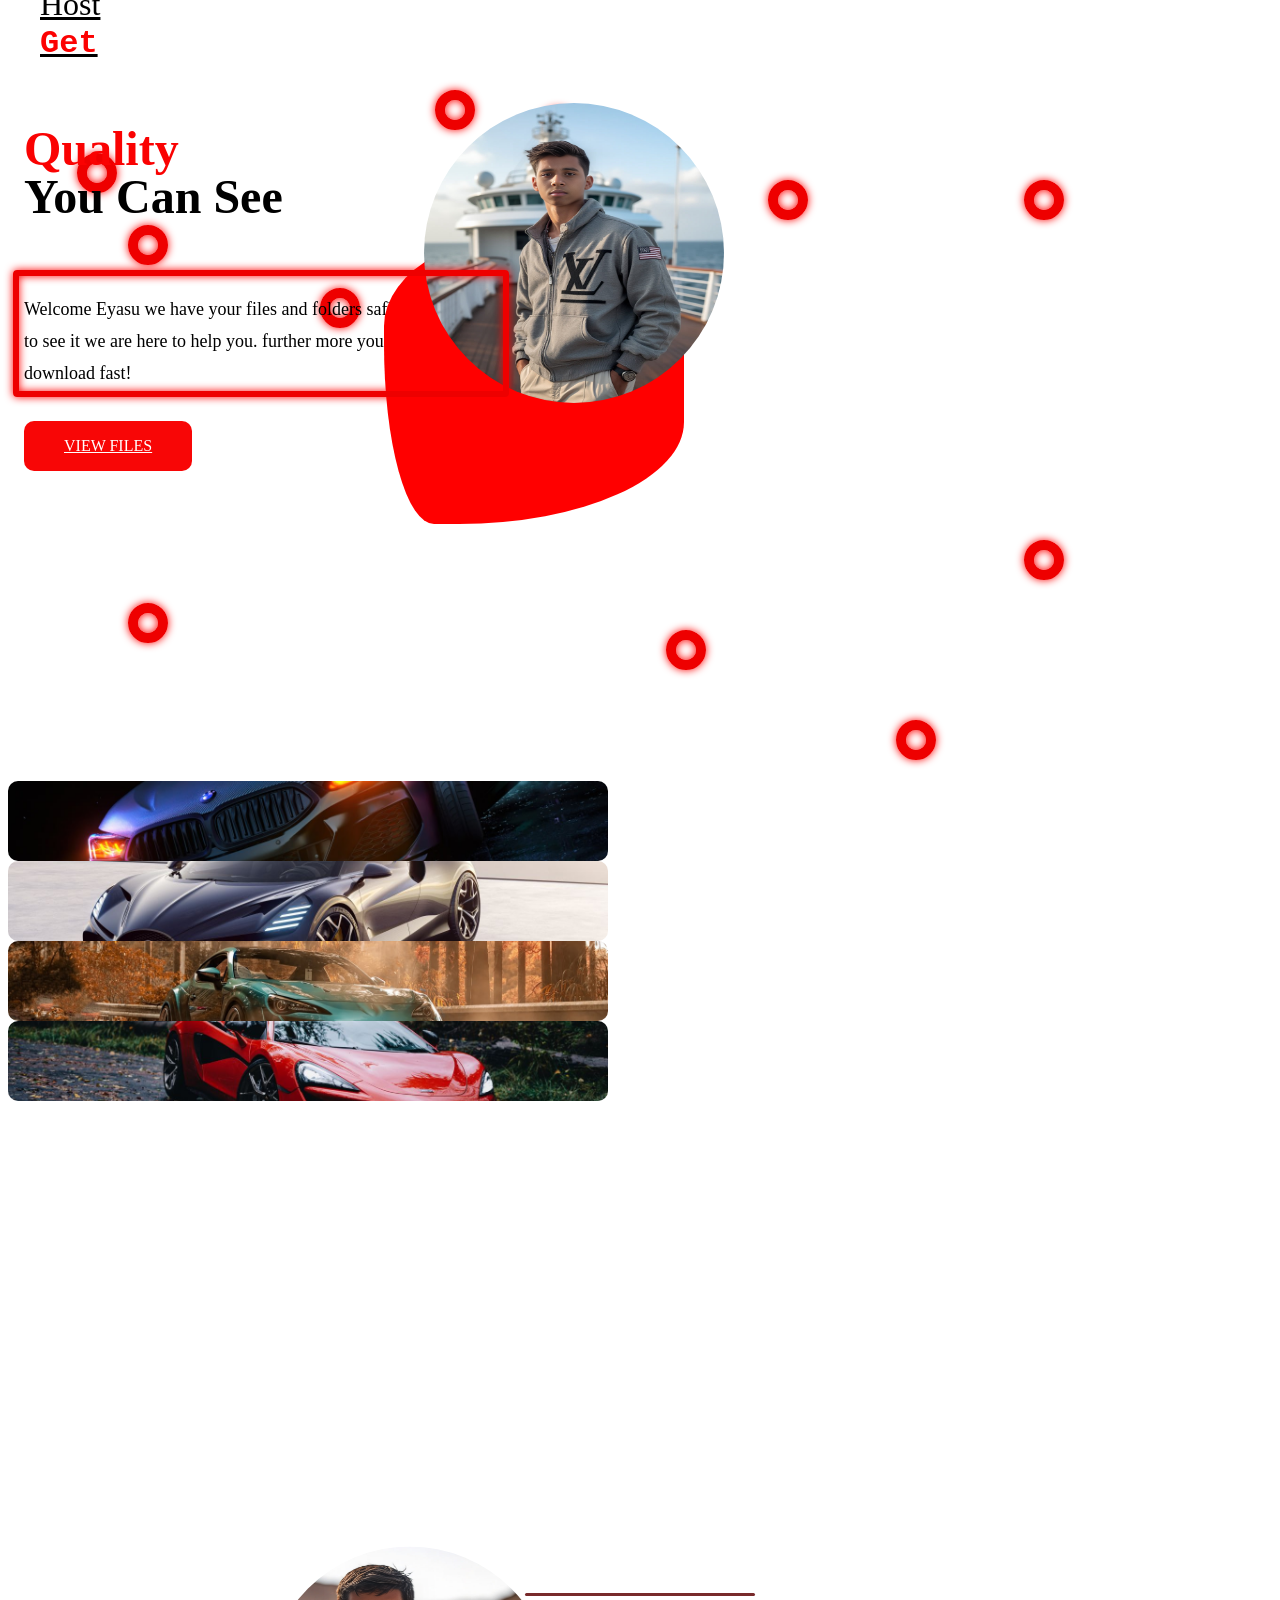
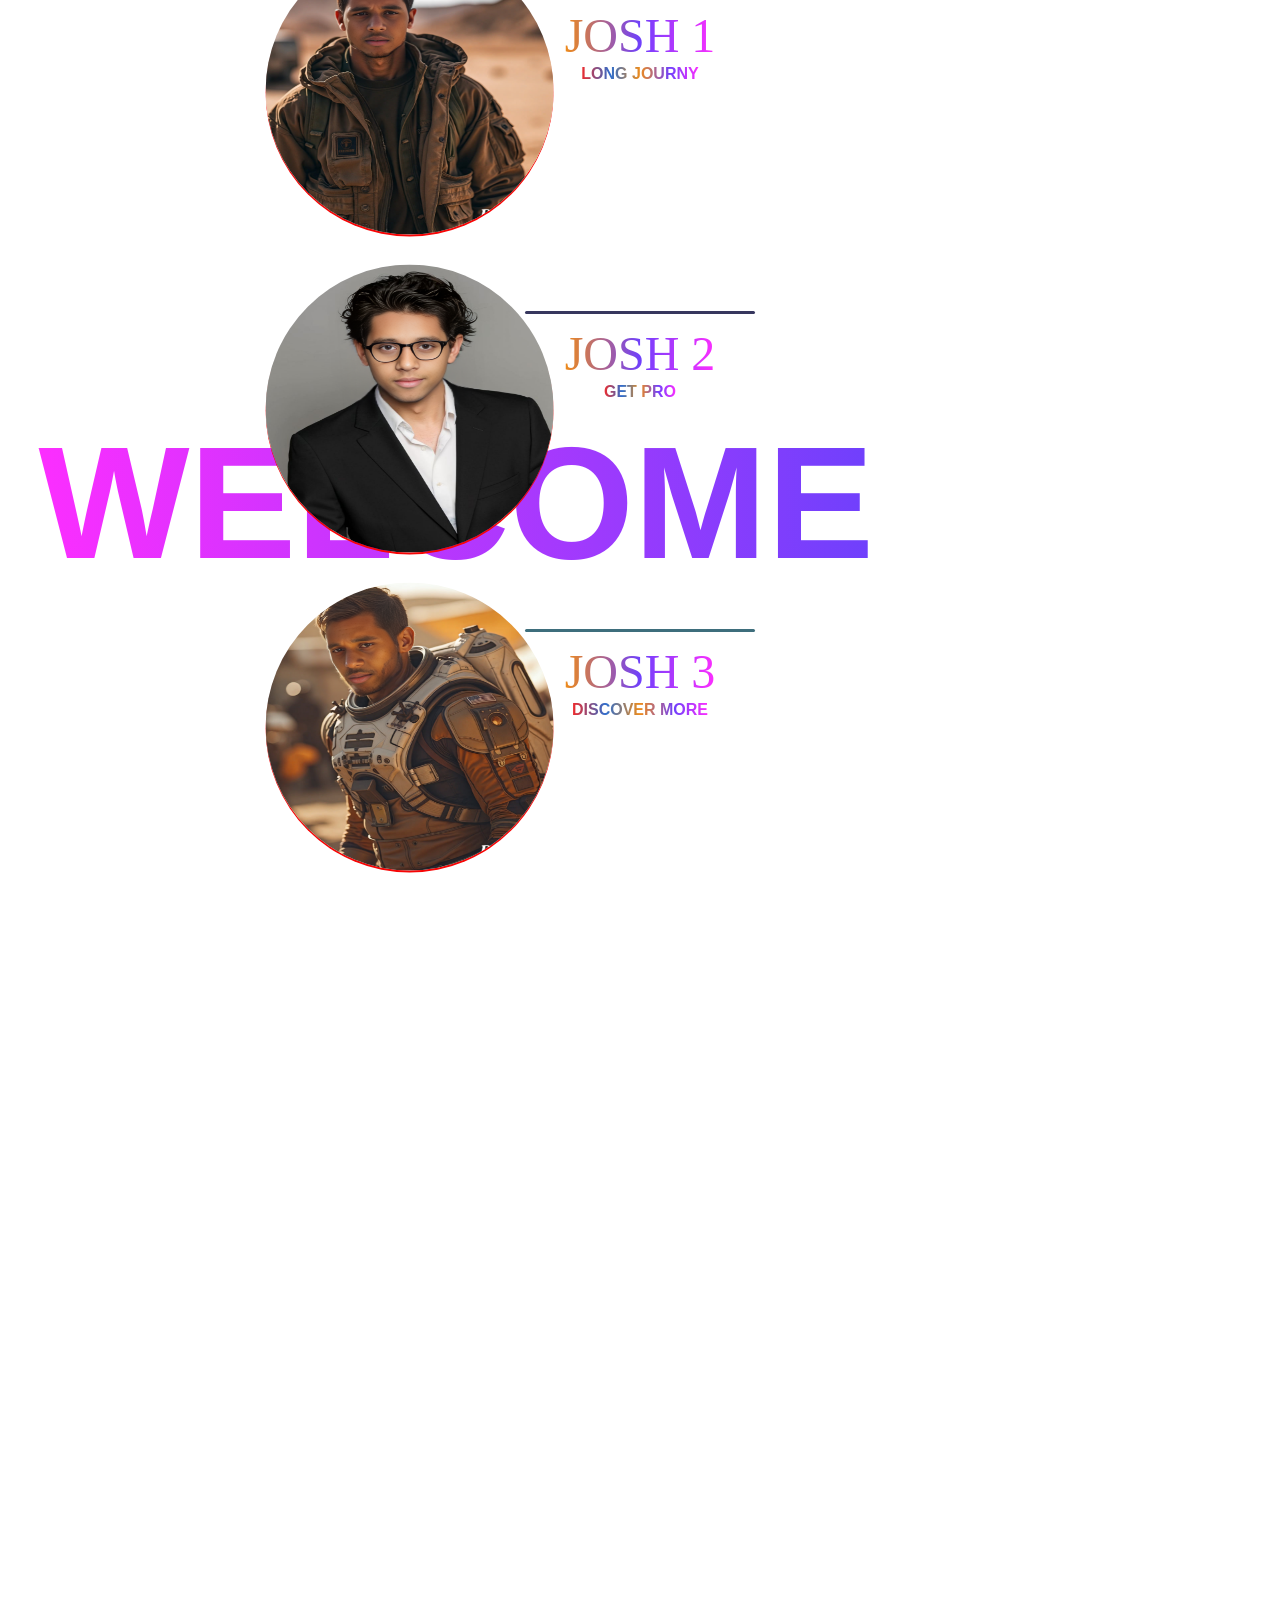
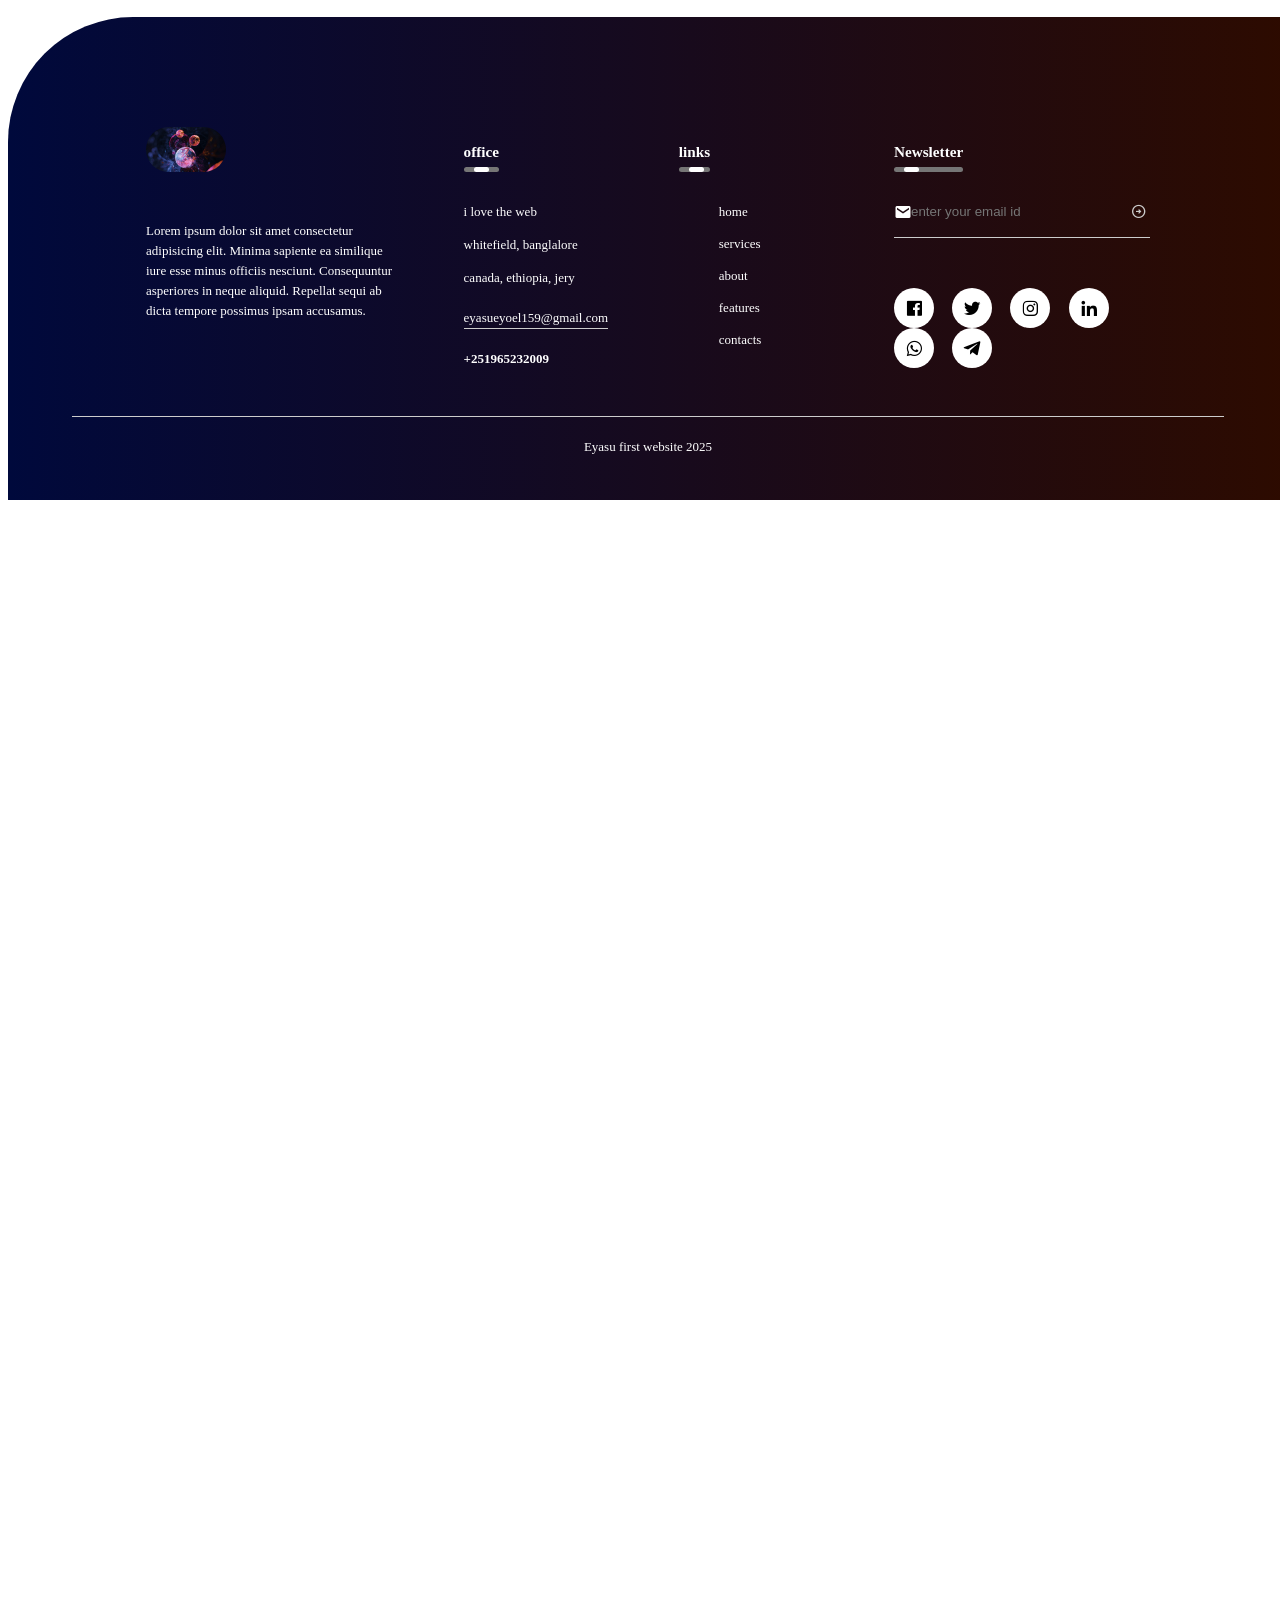
==== index.html @ a1524093 "Add files via upload" ====
<!DOCTYPE html>
<html lang="en">
<head>
    <meta charset="UTF-8">
    <meta name="viewport" content="width=device-width, initial-scale=1.0">
    <link rel="stylesheet" href="style.css">
    <link href='https://unpkg.com/boxicons@2.1.4/css/boxicons.min.css' rel='stylesheet'>
    <title>Host | Welcome Eyasu</title>
    <style>
        h1{
            font-size: 3rem;
    text-transform: capitalize;
    font-weight: 400px;
    line-height: 3rem;
        }
        p{
            font-family: cursive;
        }
        .wrapper {
            width: 70px;
            height: 70px;
            display: grid;
            grid-template-columns: repeat(4, 1fr);
            gap: 2rem;
            border-radius: 10px;
            overflow: hidden;
        }
    </style>
</head>
<body>
    <header>
        <div class="navbar">
            <a href="" class="logo" style="font-family:cursive;">Host <span style="font-family: monospace;">Get</span></a>
            <ul class="link">
                <li><a href="#hero" style="font-family: unset; font-weight: bold;">HOME</a></li>
                <li><a href="#about" style="font-family: unset; font-weight: bold;">ABOUT</a></li>
                <li><a href="#services" style="font-family: unset; font-weight: bold;">SERVICES</a></li>
                <li><a href="#contact" style="font-family:unset; font-weight: bold;">CONTACTS</a></li>
            </ul>
        </div>
    </header>
    <main>
        <section id="hero" class="hero">
            <div class="comtainer">
                <div class="left">
                    <h1>
                        <span>Quality</span>
                        <br>
                        You can see
                    </h1>
                    <p>Welcome Eyasu we have your files and folders safly stored in your gallery. If you want to see it we are here to help you. further more you  can backup your files easly and download fast! </p>
                    <a href="index1.html" alt="this will take to yoyur gallery">View files </a>
                </div>
                <div class="right">
                    <div class="img-container">
                        <img src="img/d14.png" alt="image">
                    </div>
                </div>

                <div class="gallery">
                    <div class="img-wrapper">
                        <img src="img/d32.jpg" alt="">
                        <img src="img/d33.jpg" alt="">
                        <img src="img/d30.jpg" alt="">
                        <img src="img/d36.jpg" alt="">
                    </div>
                </div>
                    
                </div>
            </div>
            <div class="content">
                <h1>
                    Welcome
                </h1>
            </div>
            <div class="loading"></div>
            <div class="box"></div>
            <div class="btn"></div>
            <div class="btn1"></div>
            <div class="btn2"></div>
        </section>
        
        <div class="person" style="---color:#782a2b">
            <div class="container">
                <div class="conianer-inner">
                    <div class="circle"></div>
                    <img src="img/d13.png" alt="">
                </div>
            </div>
            <div class="divider"></div>
            <h1>JOSH 1</h1>
            <p>Long journy</p>
        </div>

        <div class="person" style="---color:#37375e">
            <div class="container">
                <div class="conianer-inner">
                    <div class="circle"></div>
                    <img src="img/d15.png" alt>
                </div>
            </div>
            <div class="divider"></div>
            <h1>JOSH 2</h1>
            <p>Get pro</p>
        </div>

        <div class="person"style="---color:#3e6e7c">
            <div class="container">
                <div class="conianer-inner">
                    <div class="circle"></div>
                    <img src="img/d16.png" alt="">
                </div>
            </div>
            <div class="divider"></div>
            <h1>JOSH 3</h1>
            <p>Discover more</p>
        </div>
        
            <div class="box">
                <div></div>
                <div></div>
                <div></div>
                <div></div>
                <div></div>
                <div></div>
                <div></div>
                <div></div>
                <div></div>
                <div></div>
                <div></div>
                <div></div>
            </div>
            
                
            
    </main>

    <footer>
        <div class="row">
            <div class="col">
                <img src="img/d26.jpg" class="logo" style="border-radius: 40px;">
                <p>Lorem ipsum dolor sit amet consectetur adipisicing elit. Minima sapiente ea similique iure esse minus officiis nesciunt. Consequuntur asperiores in neque aliquid. Repellat sequi ab dicta tempore possimus ipsam accusamus.</p>
            </div>
            <div class="col">
                <h3>office <div class="underline"><span></span></div></h3>
                <p>i love the web</p>
                <p>whitefield, banglalore</p>
                <p>canada, ethiopia, jery</p>
                <p class="email-id">eyasueyoel159@gmail.com</p>
                <h4>+251965232009</h4>
            </div>
            <div class="col">
                <h3>links <div class="underline"><span></span></div></h3>
                <ul>
                    <li><a href="">home</a></li>
                    <li><a href="">services</a></li>
                    <li><a href="">about</a></li>
                    <li><a href="">features</a></li>
                    <li><a href="">contacts</a></li>
                </ul>
            </div>
            <div class="col">
                <h3>Newsletter <div class="underline"><span></span></div></h3>
                <form>
                    <i class='bx bxs-envelope'></i>
                    <input type="email" placeholder="enter your email id" required>
                    <button type="submit"><i class='bx bx-right-arrow-circle'></i></button>
                </form>
                <div class="social-icons">
                    <i class='bx bxl-facebook-square'></i>
                    <i class='bx bxl-twitter'></i>
                    <i class='bx bxl-instagram'></i>
                    <i class='bx bxl-linkedin'></i>
                    <i class='bx bxl-whatsapp'></i>
                    <i class='bx bxl-telegram'></i>
                </div>
            </div>
        </div>
        <hr>
        <p class="copyright">Eyasu first website 2025</p>
    </footer>
</body>
</html>
---- style.css ----
. {
margin: 0;
padding: 0;
box-sizing: border-box;
font-family: 'open sans', sans-serif;
background: #7a798b;
}
.root {
    ---primary-color:#782a2b;
    ---light-red:#37375e;
    ---primary-black:#3e6e7c;
    ---gray:gray;
}

body {
    background-color: #ffffff;
    color: var(---primary-black);
    overflow-x: hidden;
}

.a {
    text-decoration: none;
    color:inherit;
}
.section.container{
    width: 1140px;
    margin: 0 auto;
    display: flex;
    flex-wrap: wrap;
}
.left,
 .right{
width: 50%;
padding: 1rem;
display: flex;
}

.header{
    padding: 0 2rem;
}
.navbar{
    max-width: 1200px;
    margin:0 auto;
    padding: 1.5rem 0;
    display: flex;
    justify-content: space-between;
    align-items: center;
    background-color:transparent ;
    backdrop-filter: blur(45px);
    background-image: rgb(0, 0, 0);
    height: 13px;
    position: sticky; top: 0;
}
.navbar .logo{
    font-size: 2rem;
    color: rgb(0, 0, 0);
}
.navbar .logo span{
    color:#fc0202 ;
    font-weight: bold;

}
.navbar .link{
    list-style: none;
    display: flex;
    gap: 2rem;
}
.navber .link a{
    font-size: 1.5rem;
    color: rgb(223, 0, 0);
}
.navbar .link a:hover{
    color: #f00808;
}
.hero{
    padding: 5rem o;
}
.hero .left{
    flex-direction: column;
    justify-content: center;
    align-items: flex-start;
}
.hero h1{
    font-size: 3rem;
    text-transform: capitalize;
    font-weight: 400px;
    line-height: 3rem;
    color: #000000;
}
.hero h1 span{
    color: #fa0202;
}
.hero p{
    font-size: 1.125rem;
    line-height: 2rem;
    margin: 2rem 0;
    color: #000000;
}
.hero a{
    display:inline-block;
    padding: 1rem 2.5rem;
    background-color: #f80606;
    border-color: rgb(0, 0, 0);
    color: #fff;
    border-radius: 10px;
    font-size: 1rem;
    text-transform: uppercase;
}
.hero a:hover{
    background-color: rgb(0, 0, 0);
    border-color: #ffffff;
    border-radius: 30px;
    transition: 0.3s ease;
}

.hero .img-container{
    position:top left;
    height: 70%;
    width: 100%;
    aspect-ratio: 1/1;
}
.hero .img-container::before {
    content: "";
    position: absolute;
    top: 14rem ;
    left: 24rem;
    width: 300px;
    height: 300px;
    background-color:red;
    border-radius: 61% 39% 75% 50px / 34% 33% 34% 60%;
}
.hero .img-container img{
    top: -400px;
    left: 400px;
    height: 300px;
    width: 300px;
    position: relative;
    border-radius: 50%;
}
.hero .gallery {
    height: 600px;
    width: 900px;
    margin-top: -370px;
    display: flex;
    grid-template-columns: repeat(4, 1fr);
    gap: 2rem;
}
.hero .gallery .img-wrapper{
    overflow:hidden;
    aspect-ratio: 1/1;
    cursor: pointer;
}

.hero .gallery img{
    width: 100%;
    height:80px;
    object-fit: cover;
    cursor: pointer;
    border-radius: 10px;
    left: 35px;
    display:flex;
    grid-template-columns: repeat(4, 1fr);
    transition:  ease-in;
}
.hero .gallery img:hover{
    transform: translateX(7px);
}
.hero .content{
    position: absolute;
    bottom: 0;
    top: 210%;
    left: 30%;
    color: black;
    text-shadow:10px black;
    transform: translatex(-27%);
    width:min(1400px,100vw) ;
    padding-bottom: 100px;
    display: flex;
    flex-wrap: wrap;
    justify-content: space-between;
    align-items: center;
}
.hero .content h1{
    font-family: Impact, Haettenschweiler, 'Arial Narrow Bold', sans-serif ;
    font-size: 10em;
    line-height: 1em;
    text-transform: uppercase;
    background: linear-gradient(to right, #fc2eff, #6f40fc, #1a56ee,#6f40fc,#fc2eff);
    background-size: 400%;
    background-clip: text;
    background-color: #000000;
    -webkit-background-clip: text;
    -webkit-text-fill-color: transparent;
    animation: animate-gradient 2.5s linear infinite;
}
@keyframes animate-gradient {
    0% {
      background-position: 0%;
    }
    100% {
      background-position: 250%;
    }
  }
  
.hero .author{
font-family: popins;
text-align: top;
max-width: 200px;
}
.hero .content h2{
    font-size: 3rem;
}
.hero .loading{
    height: 115px;
    width: 484px;
    border: 6px solid rgb(238, 0, 0);
    border-radius: 4px;
    box-shadow: 0 0 8px rgb(255, 0, 0), 0 0 8px rgb(255, 0, 0) inset;
    position:absolute;
    top: 30%;
    left: 1%;
    transition: -50% -50%;
    z-index: 10;
    animation: 2s loading ease-in-out infinite;
}
@keyframes loading{
    0%{
        transform: rotatex(0) rotatey(0) rotatez(0);
    }
    33%{
        transform: rotatex(180deg) rotatey(0) rotatez(0);
    }
    67%{
        transform: rotatex(180deg) rotatey(180deg) rotatez(0);
    }
    100%{
        transform: rotatex(180deg) rotatey(180deg) rotatez(0);
    }
}
/* .hero .box{
    height: 100px;
    width: 370px;
    border: 6px solid rgb(241, 123, 13);
    border-radius: 48px;
    box-shadow: 0 0 8px rgb(241, 123, 13), 0 0 8px rgb(241, 123, 13) inset;
    position:absolute;
    top: 175%;
    left: 22%;
    transition: -50% -50%;
    z-index: 10;
    animation: 2s loading ease-in-out infinite;
} */
/* @keyframes box{
    0%{
        transform: rotatex(0) rotatey(0) rotatez(0);
    }
    33%{
        transform: rotatex(360deg) rotatey(0) rotatez(0);
    }
    67%{
        transform: rotatex(360deg) rotatey(360deg) rotatez(0);
    }
    100%{
        transform: rotatex(360deg) rotatey(360deg) rotatez(360deg);
    } */

/* } */
.hero .btn{
    height: 100px;
    width: 350px;
    border: 6px solid var(---primary-color);
    border-radius: 8px;
    box-shadow: 0 0 8px var(---primary-color), 0 0 8px var(---primary-color) inset;
    position:absolute;
    top: 250%;
    left: 50%;
    transition: -50% -50%;
    z-index: 10;
    animation: 2s loading ease-in-out infinite;
}
@keyframes btn{
    0%{
        transform: rotatex(0) rotatey(0) rotatez(0);
    }
    33%{
        transform: rotatex(360deg) rotatey(0) rotatez(0);
    }
    67%{
        transform: rotatex(360deg) rotatey(360deg) rotatez(0);
    }
    100%{
        transform: rotatex(360deg) rotatey(360deg) rotatez(360deg);
    }
}
.hero .btn1{
    height: 100px;
    width: 350px;
    border: 6px solid var(---light-red);
    border-radius: 8px;
    box-shadow: 0 0 8px var(---light-red), 0 0 8px var(---light-red) inset;
    position:absolute;
    top: 450%;
    left: 50%;
    transition: -50% -50%;
    z-index: 10;
    animation: 2s loading ease-in-out infinite;
}
@keyframes btn1{
    0%{
        transform: rotatex(0) rotatey(0) rotatez(0);
    }
    33%{
        transform: rotatex(360deg) rotatey(0) rotatez(0);
    }
    67%{
        transform: rotatex(360deg) rotatey(360deg) rotatez(0);
    }
    100%{
        transform: rotatex(360deg) rotatey(360deg) rotatez(360deg);
    }
}
.hero .btn2{
    height: 100px;
    width: 350px;
    border: 6px solid var(---primary-black);
    border-radius: 8px;
    box-shadow: 0 0 8px var(---primary-black), 0 0 8px var(---primary-black) inset;
    position:absolute;
    top: 650%;
    left: 50%;
    transition: -50% -50%;
    z-index: 10;
    animation: 2s loading ease-in-out infinite;
}

@keyframes btn2{
    0%{
        transform: rotatex(0) rotatey(0) rotatez(0);
    }
    33%{
        transform: rotatex(360deg) rotatey(0) rotatez(0);
    }
    67%{
        transform: rotatex(360deg) rotatey(360deg) rotatez(0);
    }
    100%{
        transform: rotatex(360deg) rotatey(360deg) rotatez(360deg);
    }
}


.person{
    
    display: flex;
    align-items: center;
    justify-content: center;
    flex-direction: column;
}
.container{
    height: 212px;
    width: 100px;
    cursor: pointer;
    transform: scale(0.48);
    text-transform: 250ms;

}
.circle{
    position: absolute;
    background: none;
    height: 1100px;
    width: 1100px;
    top: 210px;
    left: -560px;
    border-radius: 50%;
}
.person img{
    position: relative;
    width: 340px;
    top: 230px;
    left: -730px;
    height: 600px;
    width: 600px;
    border-radius: 50%;
    box-shadow: var(---color);
    gap: 5rem;
    align-items: space-between;
    box-shadow: 0 4px 1px 0px rgb(247, 5, 5);
    transition:ease-in-out ;
    transition-duration: .4s;
}
.person img:hover{
    border-radius: 30%;
}
.divider{
    height: 3px;
    width: 230px;
    border-radius: 3px;
    background: var(---color);
}
.person h1{
    color:var(---color);
    margin: 16px 0 0 0 ;
    font-weight: 300;
    text-transform: uppercase;
    background: linear-gradient(to right,   #ee8b1a,#6f40fc,#fc2eff);
    background-clip: text;
    -webkit-background-clip: text;
    -webkit-text-fill-color: transparent;
    animation: animate-gradient 2.5s linear infinite;
}
@keyframes animate-gradient {
    0% {
      background-position: 0%;
    }
    100% {
      background-position: 200%;
    }
  }
  
.person p{
    font-family: Arial, Helvetica, sans-serif;
    color: #3e6e7c;
    font-size: 16px;
    margin-top: 5px;
    font-weight:800;
    text-transform: uppercase;
    background: linear-gradient(to right, #f12a2a, #2e6ece, #ee8b1a,#6f40fc,#fc2eff);
    background-clip: text;
    -webkit-background-clip: text;
    -webkit-text-fill-color: transparent;
    font-family: 'Gill Sans', 'Gill Sans MT', Calibri, 'Trebuchet MS', sans-serif;
    animation: animate-gradient 2.5s linear infinite;
}
.container:hover{
    transform: scale(0.47);
    border-color: aqua;
    border-radius: 30%;
}

.box div{
    position: absolute;
    width: 20px;
    height: 20px;
    background: transparent;
    border:  10px solid rgb(238, 0, 0);
    box-shadow: 0 0 8px rgb(255, 0, 0), 0 0 8px rgb(255, 0, 0) inset;
    border-radius: 50%;
    z-index: -1;
}
.box div:nth-child(1){
    top: 12%;
    left: 42%;
    animation: animate 10s linear infinite;
}
.box div:nth-child(2){
    top: 70%;
    left: 52%;
    animation: animate 7s linear infinite;
}
.box div:nth-child(3){
    top: 17%;
    left: 6% ;
    animation: animate 9s linear infinite;
}
.box div:nth-child(4){
    top: 20%;
    left: 60% ;
    animation: animate 10s linear infinite;
}
.box div:nth-child(5){
    top: 67%;
    left: 10% ;
    animation: animate 6s linear infinite;
}
.box div:nth-child(6){
    top: 80%;
    left: 70% ;
    animation: animate 12s linear infinite;
}
.box div:nth-child(7){
    top: 60%;
    left: 80% ;
    animation: animate 15s linear infinite;
}
.box div:nth-child(8){
    top: 32%;
    left: 25% ;
    animation: animate 16s linear infinite;
}
.box div:nth-child(9){
    top: 90%;
    left: 25% ;
    animation: animate 9s linear infinite;
}
.box div:nth-child(10){
    top: 20%;
    left: 80% ;
    animation: animate 5s linear infinite;
}
.box div:nth-child(11){
    top: 10%;
    left: 34% ;
    animation: animate 7s linear infinite;
}
.box div:nth-child(12){
    top: 25%;
    left: 10% ;
    animation: animate 10s linear infinite;
}
@keyframes animate{
    0% {
        transform: scale(0) translateY(0) rotate(0);
        opacity: 1;
    }
    100% {
        transform: scale(1.3) translateY(-90px) rotate(360deg);
        opacity: 0;
    }
}
.image{
    margin:0;
    padding:0;
}
.img{
    width: 120px;
    height: 300px;
    border-radius: 10px;
}
.h3{
    top: 210%;
    left: 50%;
}
footer{
    width: 100%;
    position: absolute;
    bottom: -2800px;
    background: linear-gradient(to right, #00093c, #2d0b00);
    color: #fff;
    padding: 100px 0 30px;
    border-top-left-radius: 125px;
    font-size: 13px;
    line-height: 20px;
}
.row{
    width: 80%;
    margin: auto;
    display: flex;
    flex-wrap: wrap;
    align-items: flex-start;
    justify-content: space-between;
}
.col{
    flex-basis: 25%;
    padding: 10px;
}
.col:nth-child(2), .col:nth-child(3){
    flex-basis: 15%;
}
.logo{
    width: 80px;
    margin-bottom: 30px;
}
.col h3{
    width: fit-content;
    margin-bottom: 40px;
    position: relative;
}
.email-id{
    width: fit-content;
    border-bottom: 1px solid #ccc;
    margin: 20px 0;
}
ul li{
    list-style: none;
    margin-bottom: 12px;
}
ul li a{
    text-decoration: none;
    color: white;
}
form{
    padding-bottom: 15px;
    display: flex;
    align-items: center;
    justify-content: space-between;
    border-bottom: 1px solid #ccc;
    margin-bottom: 50px;
}
form .bx{
    font-size: 18px;
    margin-right: -3px;
}
form input{
    width: 500%;
    background: transparent;
    color: #ccc;
    border: 0;
    outline: none;
}
form button{
    background: transparent;
    border: 0;
    outline: none;
    cursor: pointer;
}
form button .bx{
    font-size: 16px;
    color: #ccc;
}
.social-icons .bx{
    width: 40px;
    height: 40px;
    border-radius: 50%;
    text-align: center;
    line-height: 40px;
    font-size: 20px;
    color: #000;
    background: #fff;
    margin-right: 15px;
    cursor: pointer;
}
hr{
    width: 90%;
    border: 0;
    border-bottom: 1px solid #ccc;
    margin: 20px auto;
}
.copyright{
    text-align: center;
}
.underline{
    width: 100%;
    height: 5px;
    background: #767676;
    border-radius: 3px;
    position: absolute;
    top: 25px;
    left: 0;
    overflow: hidden;
}
.underline span{
    width: 15px;
    height: 100%;
    background: #fff;
    border-radius: 3px;
    position: absolute;
    top: 0;
    left: 10px;
    animation: moving 2s linear infinite;
}
@keyframes moving{
    0%{
        left: -20px;
    }
    100%{
        left: 100%;
    }
}
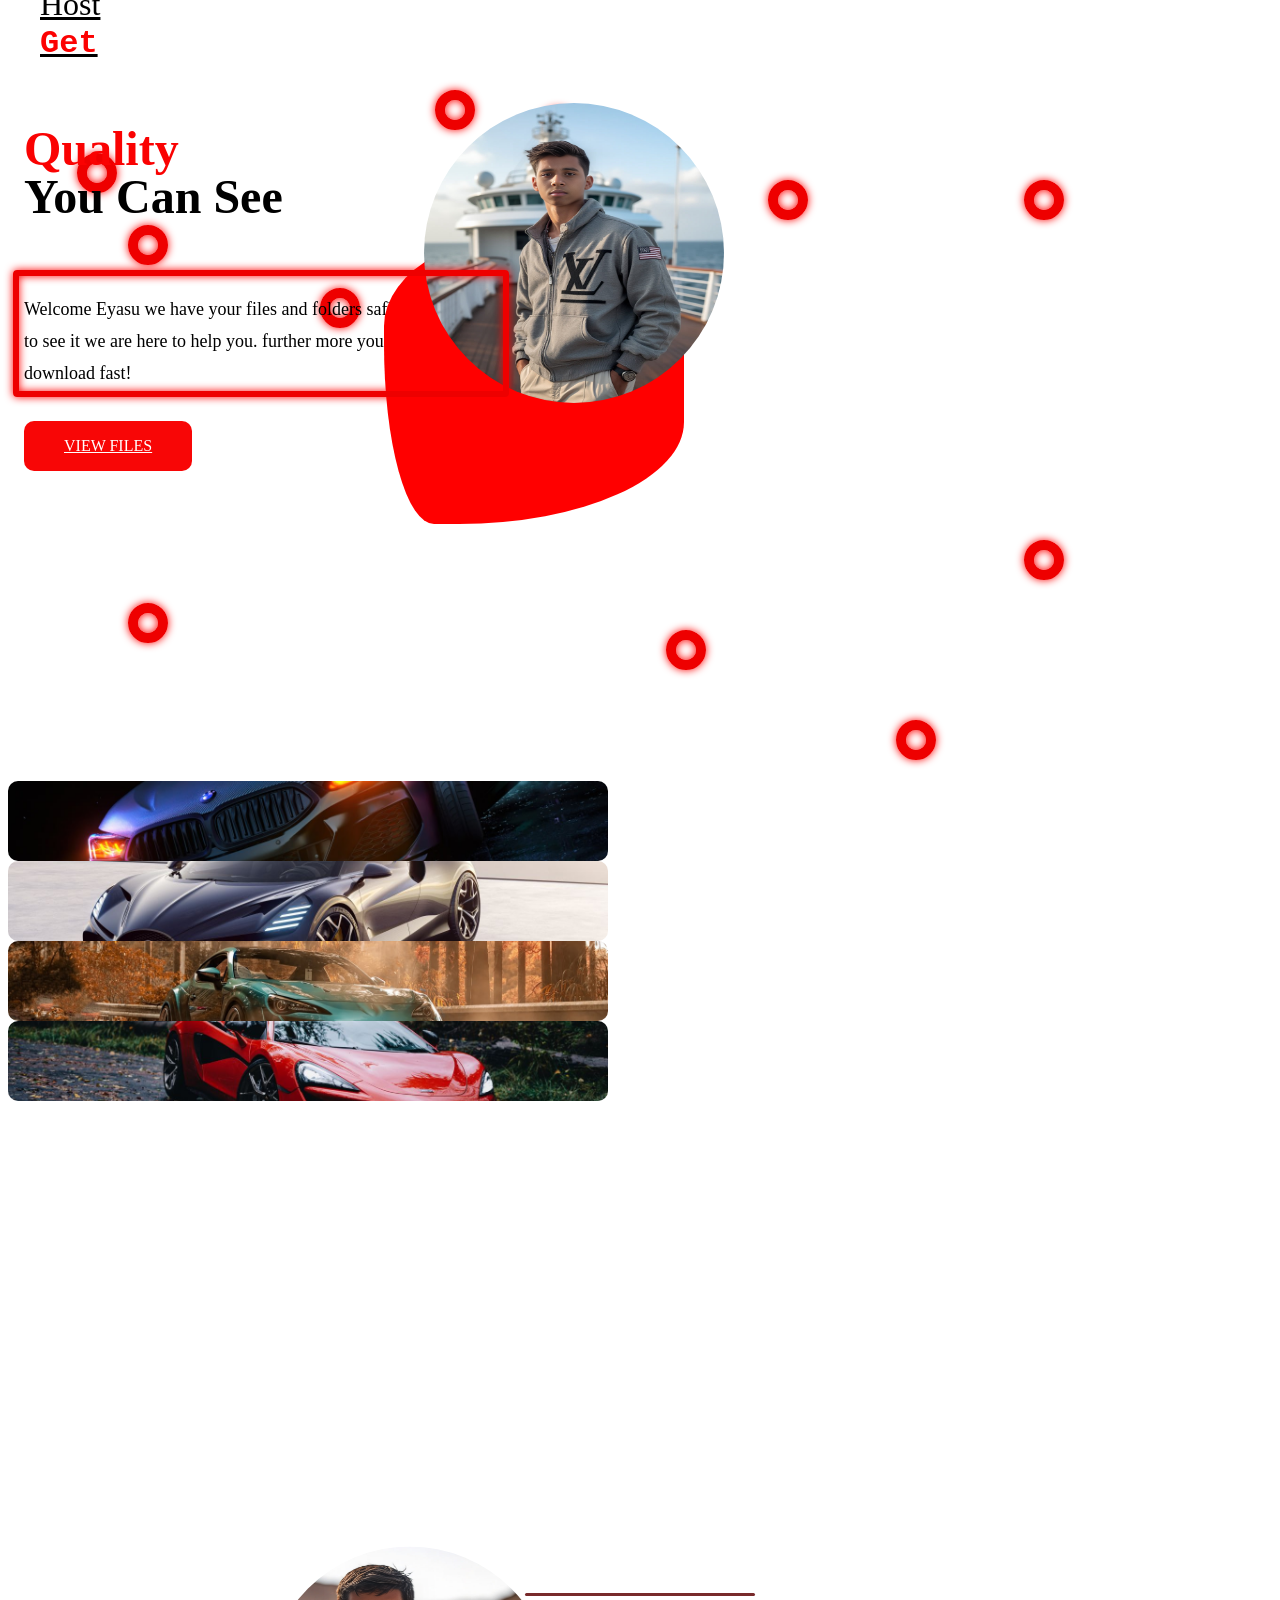
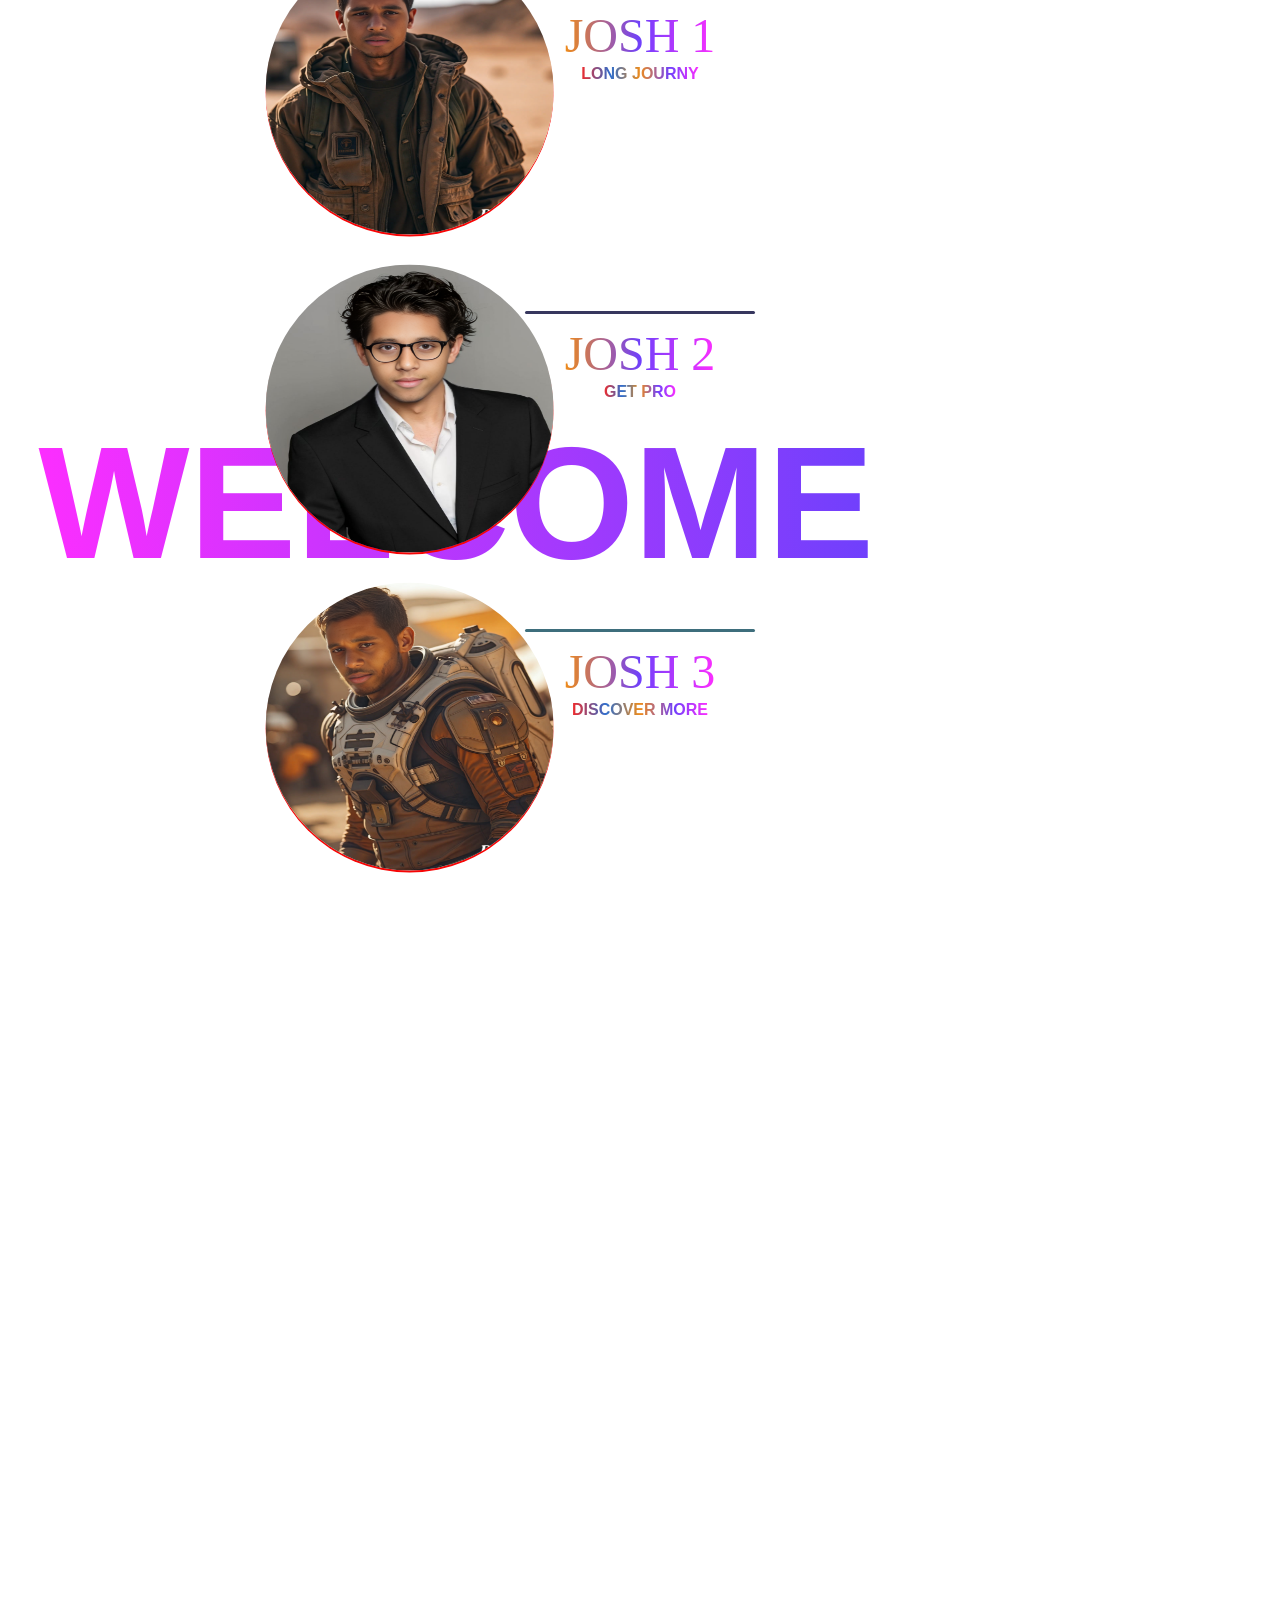
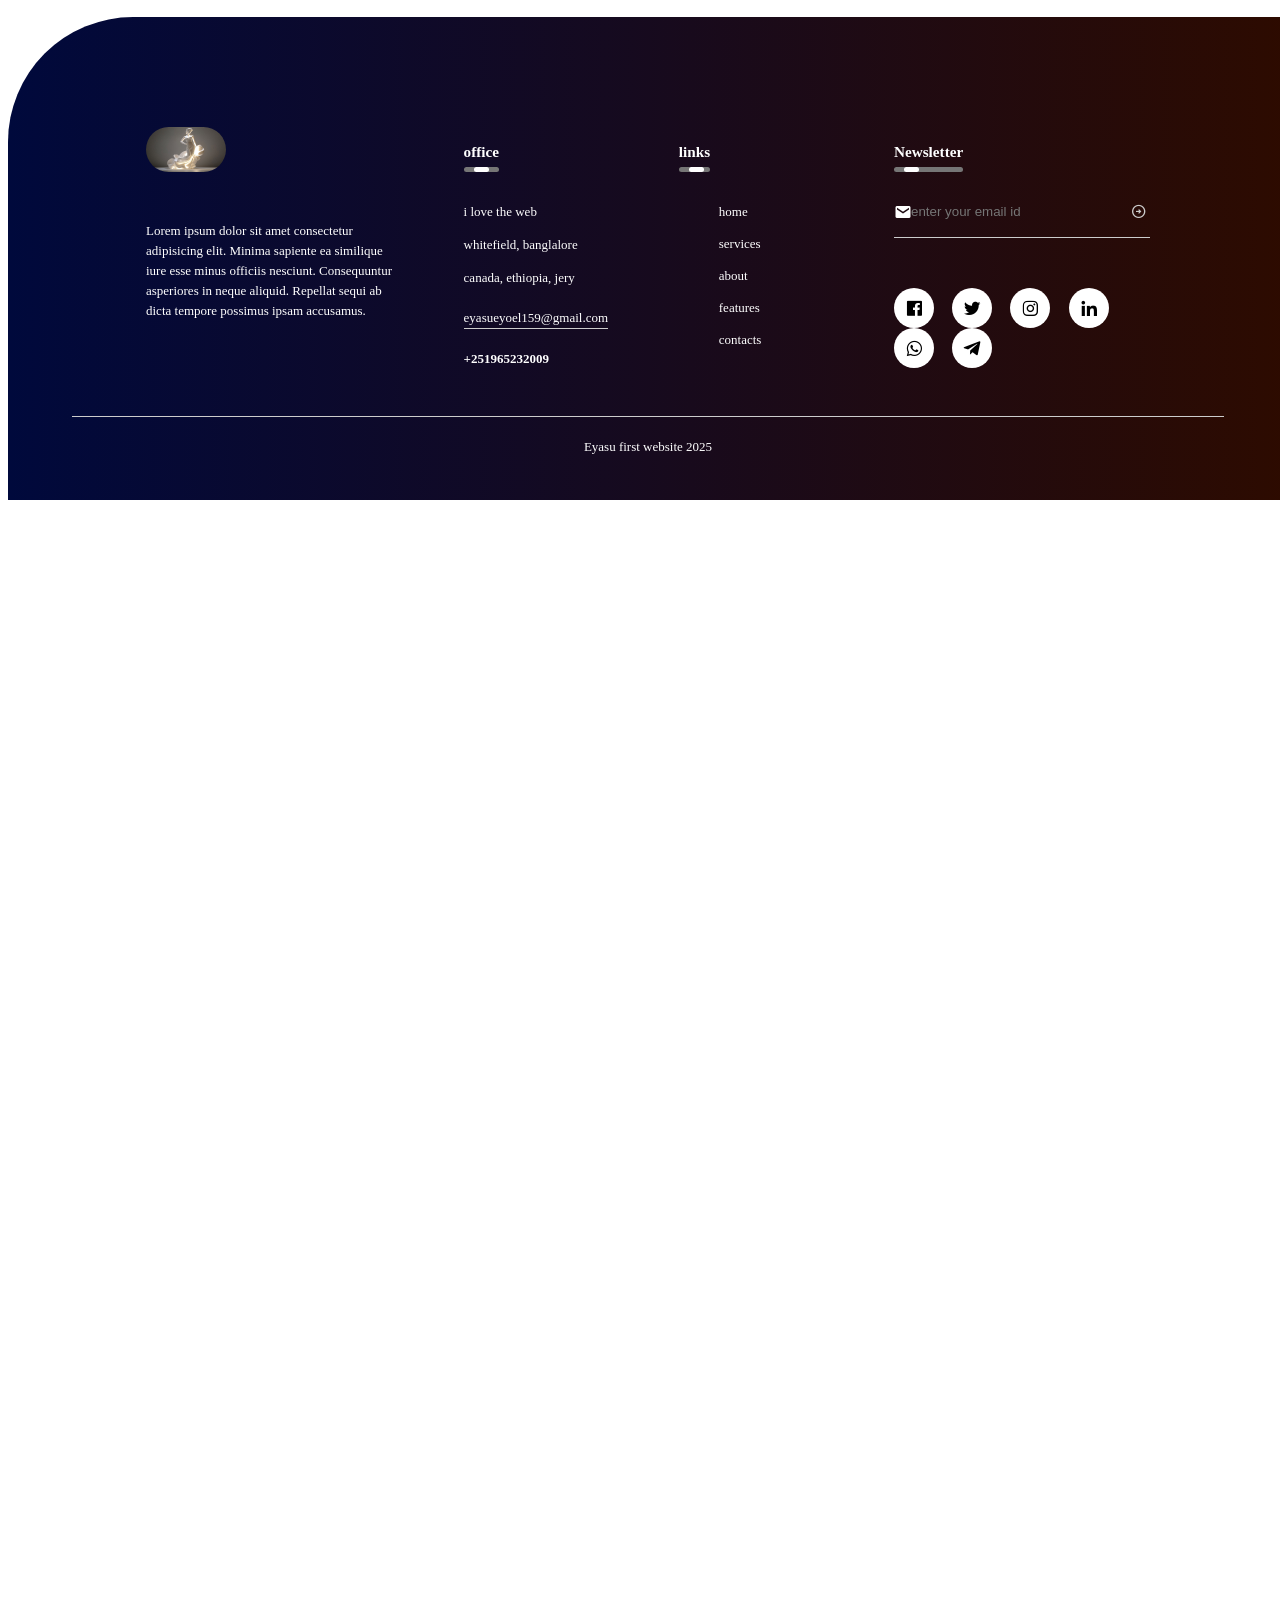
==== commit 0598abe2: "index.html" ====
--- a/index.html
+++ b/index.html
@@ -138,7 +138,7 @@
     <footer>
         <div class="row">
             <div class="col">
-                <img src="img/d26.jpg" class="logo" style="border-radius: 40px;">
+                <img src="img/d34.jpg" class="logo" style="border-radius: 40px;">
                 <p>Lorem ipsum dolor sit amet consectetur adipisicing elit. Minima sapiente ea similique iure esse minus officiis nesciunt. Consequuntur asperiores in neque aliquid. Repellat sequi ab dicta tempore possimus ipsam accusamus.</p>
             </div>
             <div class="col">
@@ -180,4 +180,4 @@
         <p class="copyright">Eyasu first website 2025</p>
     </footer>
 </body>
-</html>+</html>
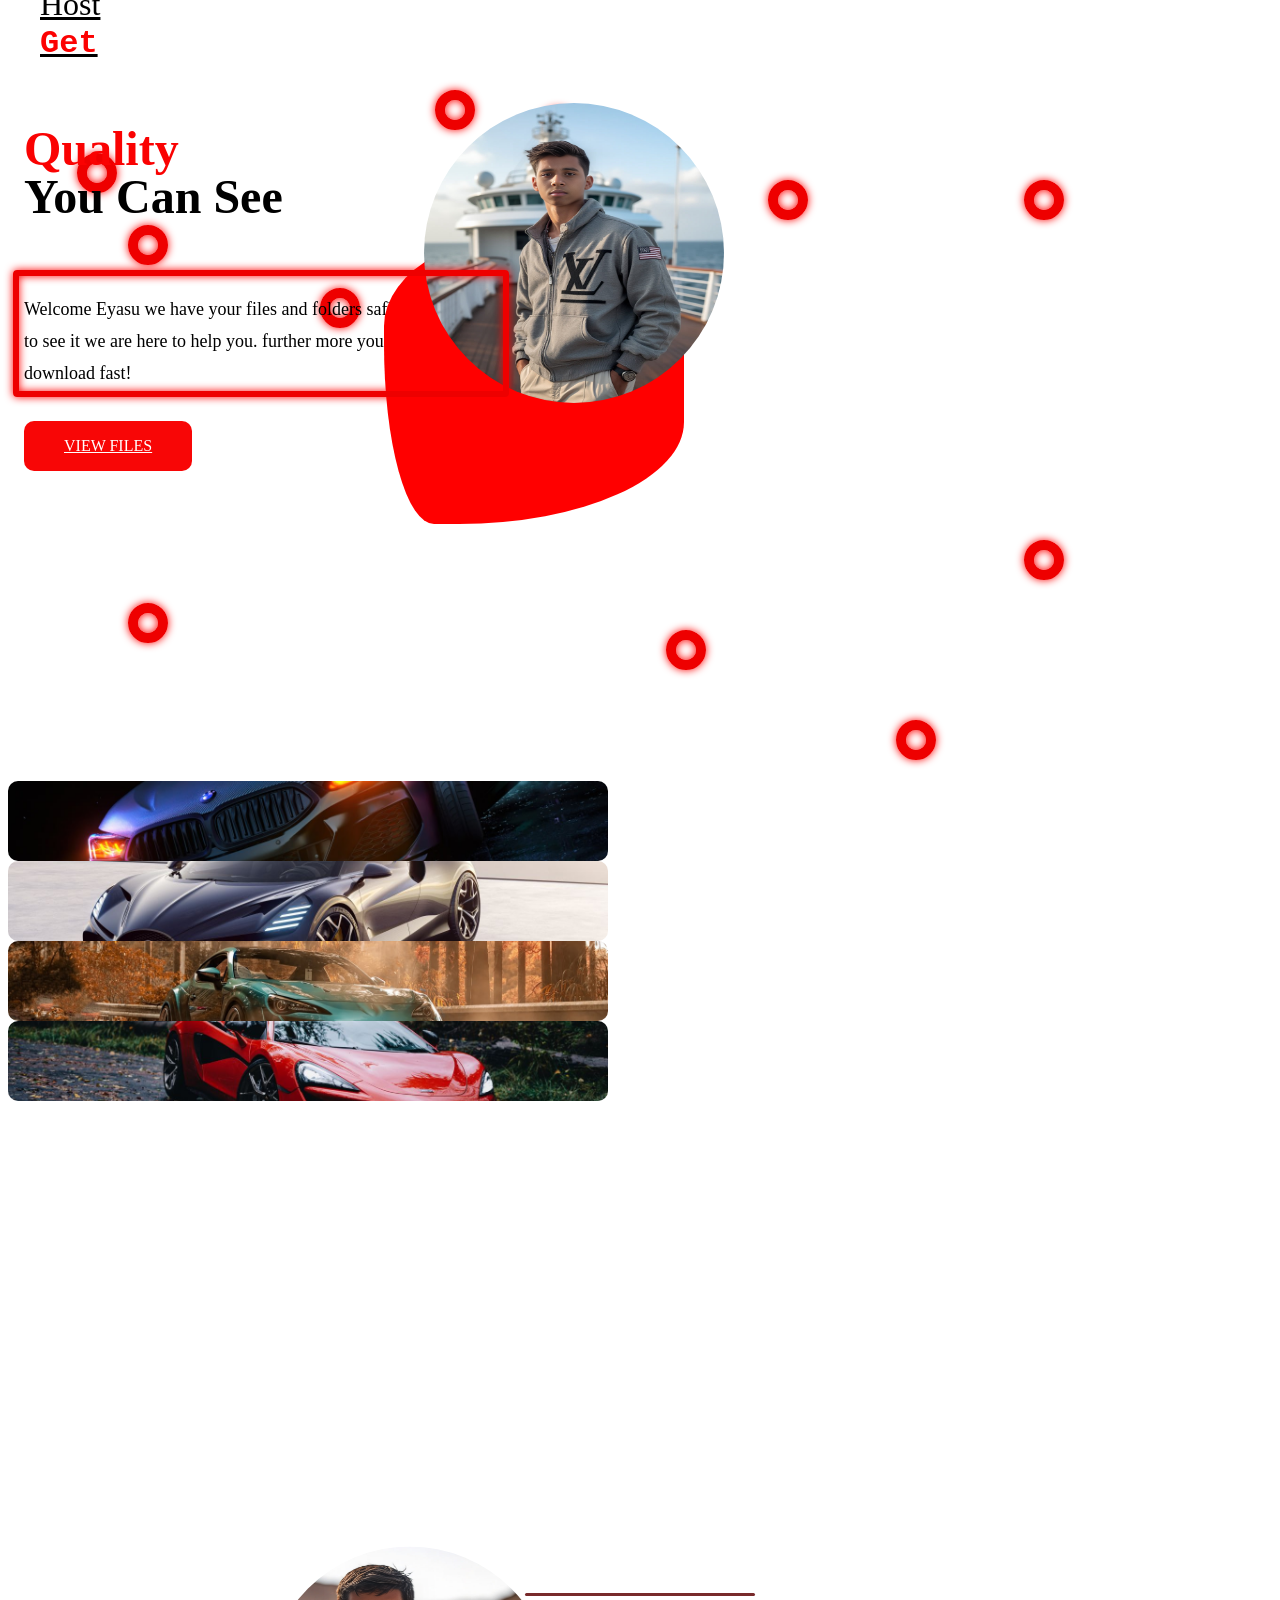
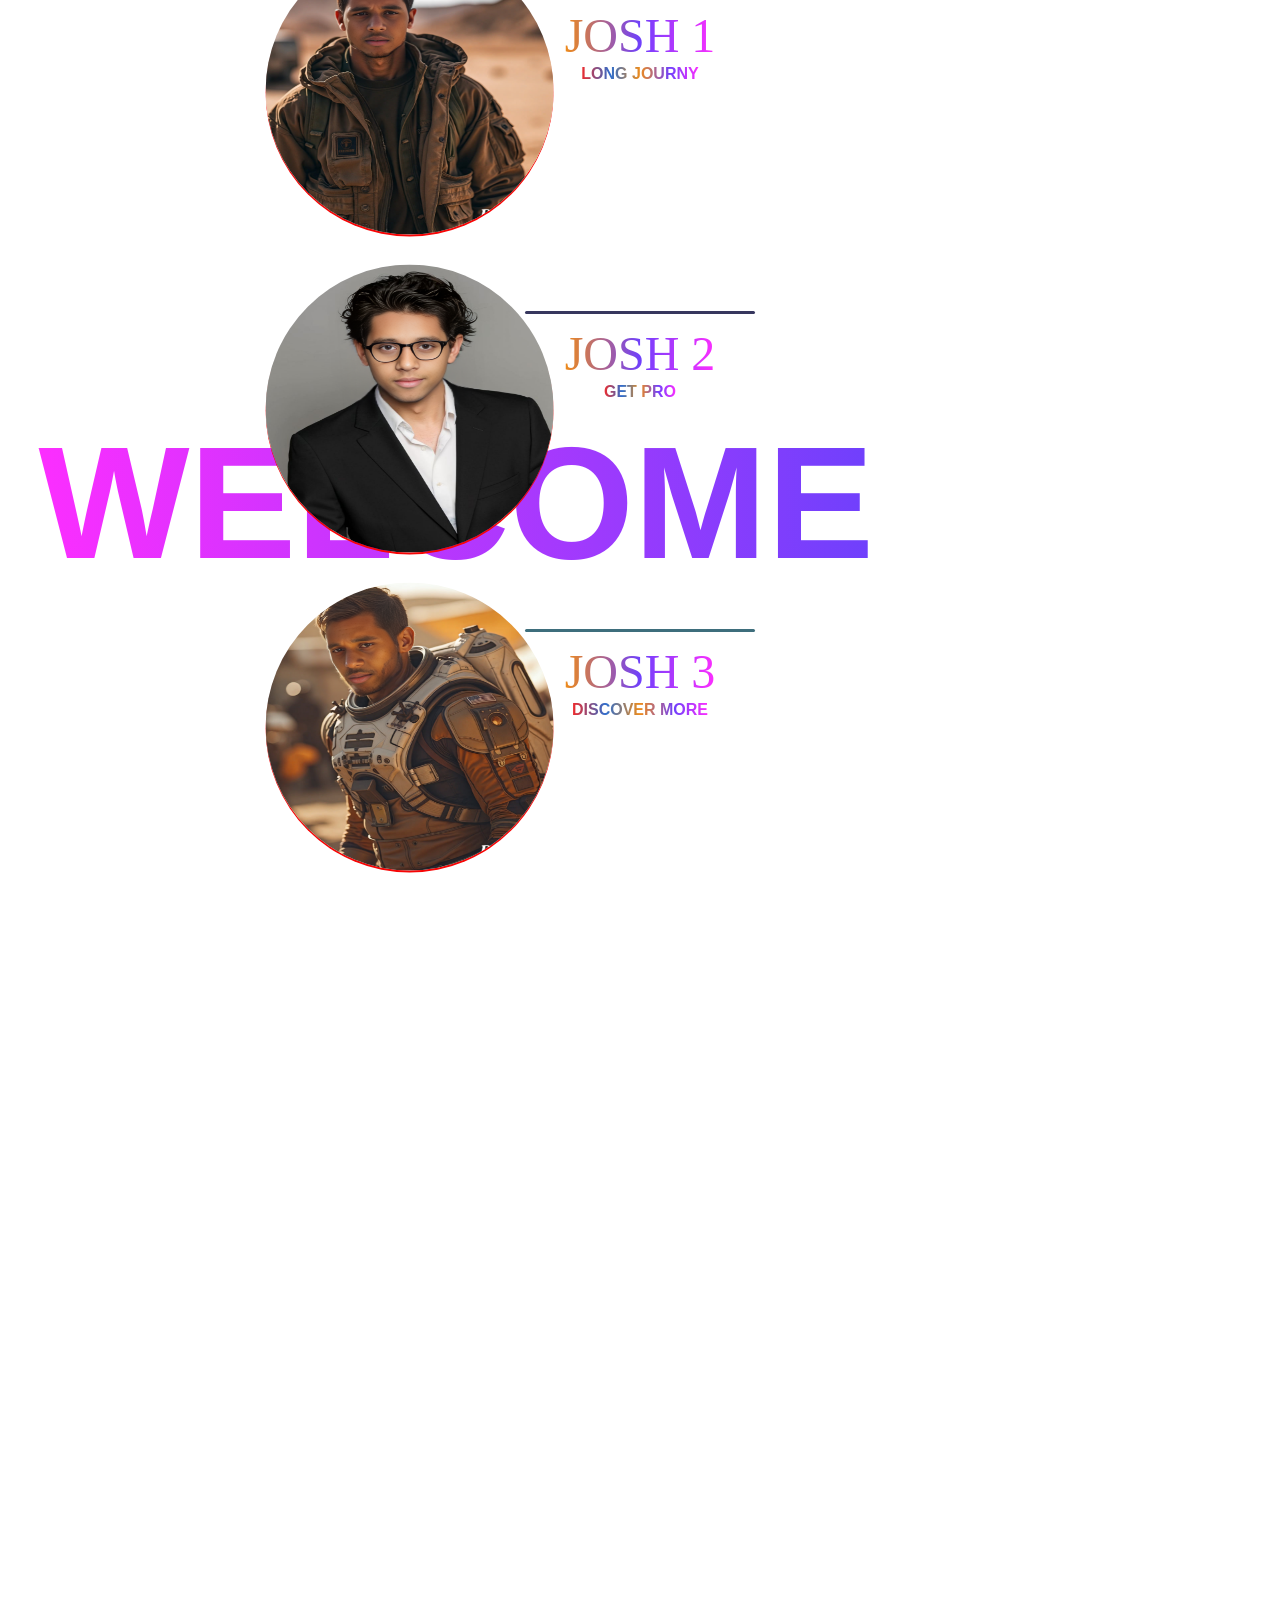
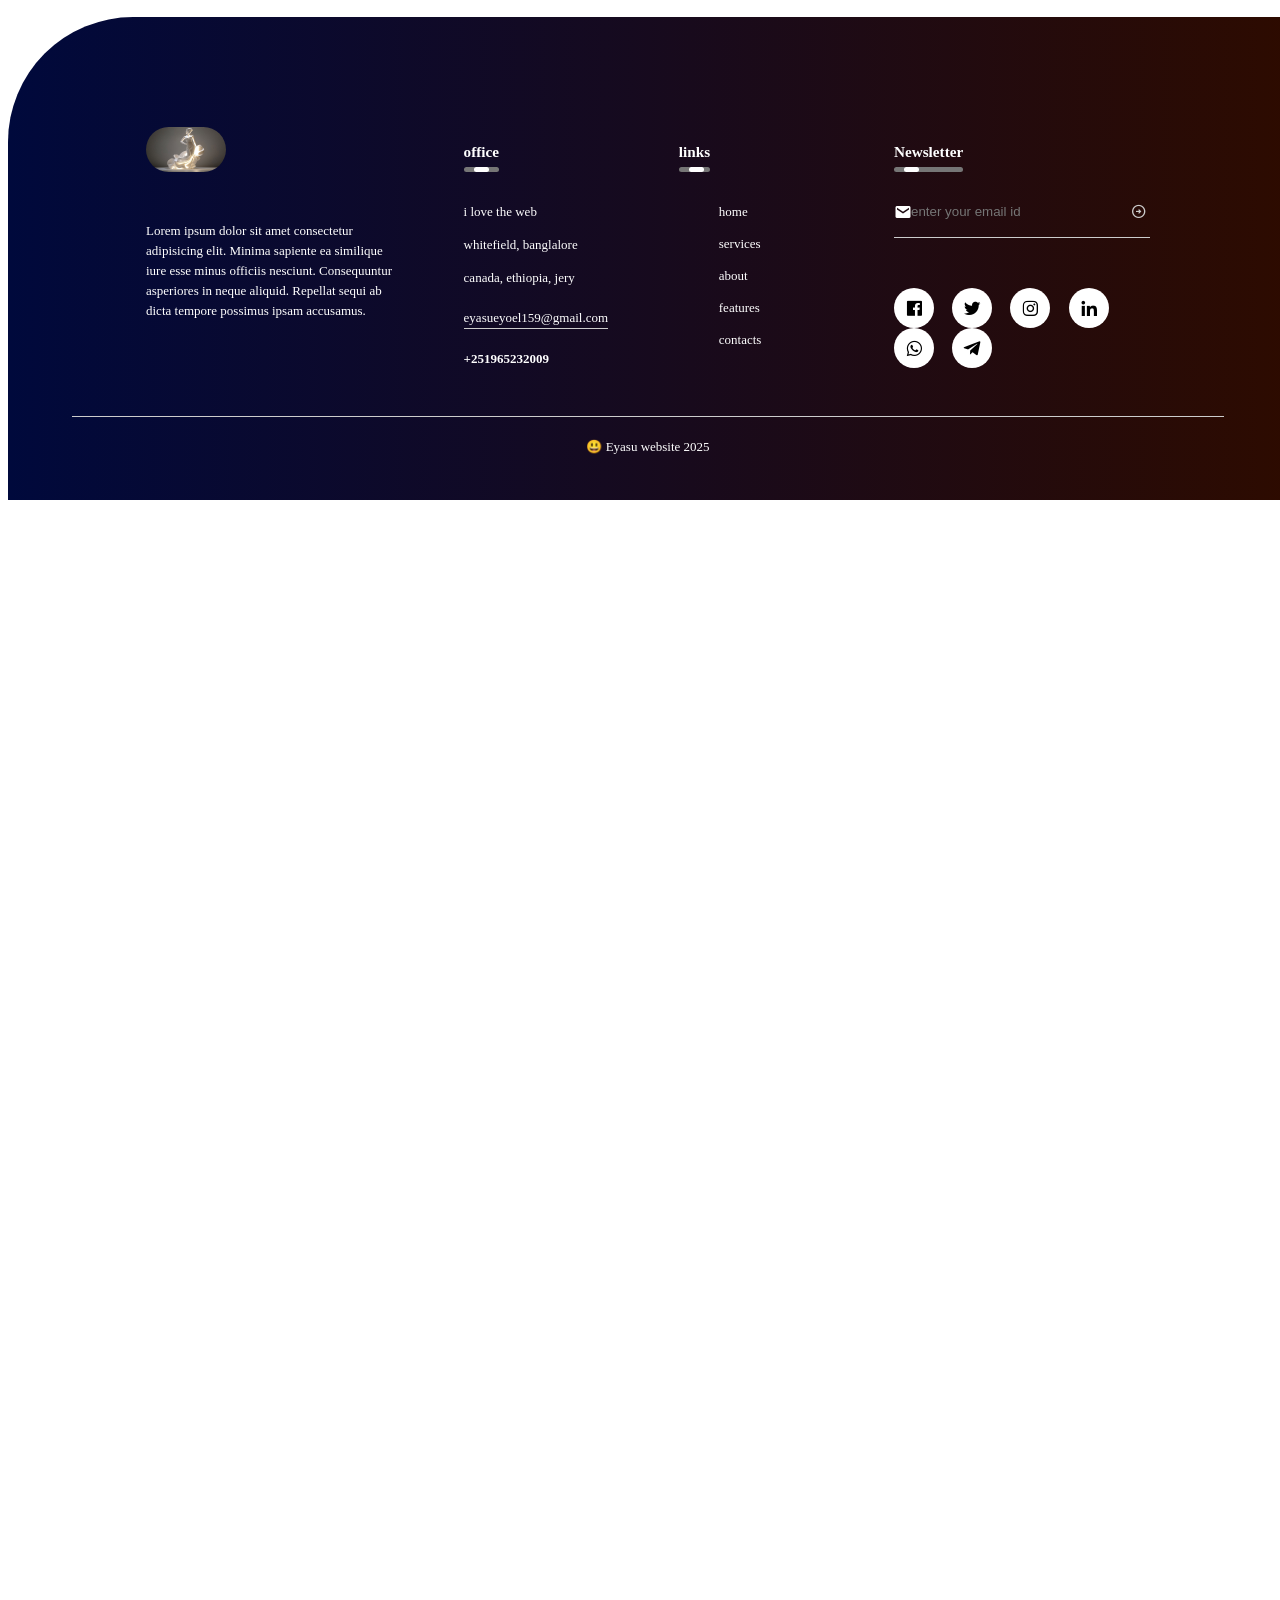
==== commit 742490c4: "Update index.html" ====
--- a/index.html
+++ b/index.html
@@ -177,7 +177,7 @@
             </div>
         </div>
         <hr>
-        <p class="copyright">Eyasu first website 2025</p>
+        <p class="copyright"> 😃 Eyasu website 2025</p>
     </footer>
 </body>
 </html>
